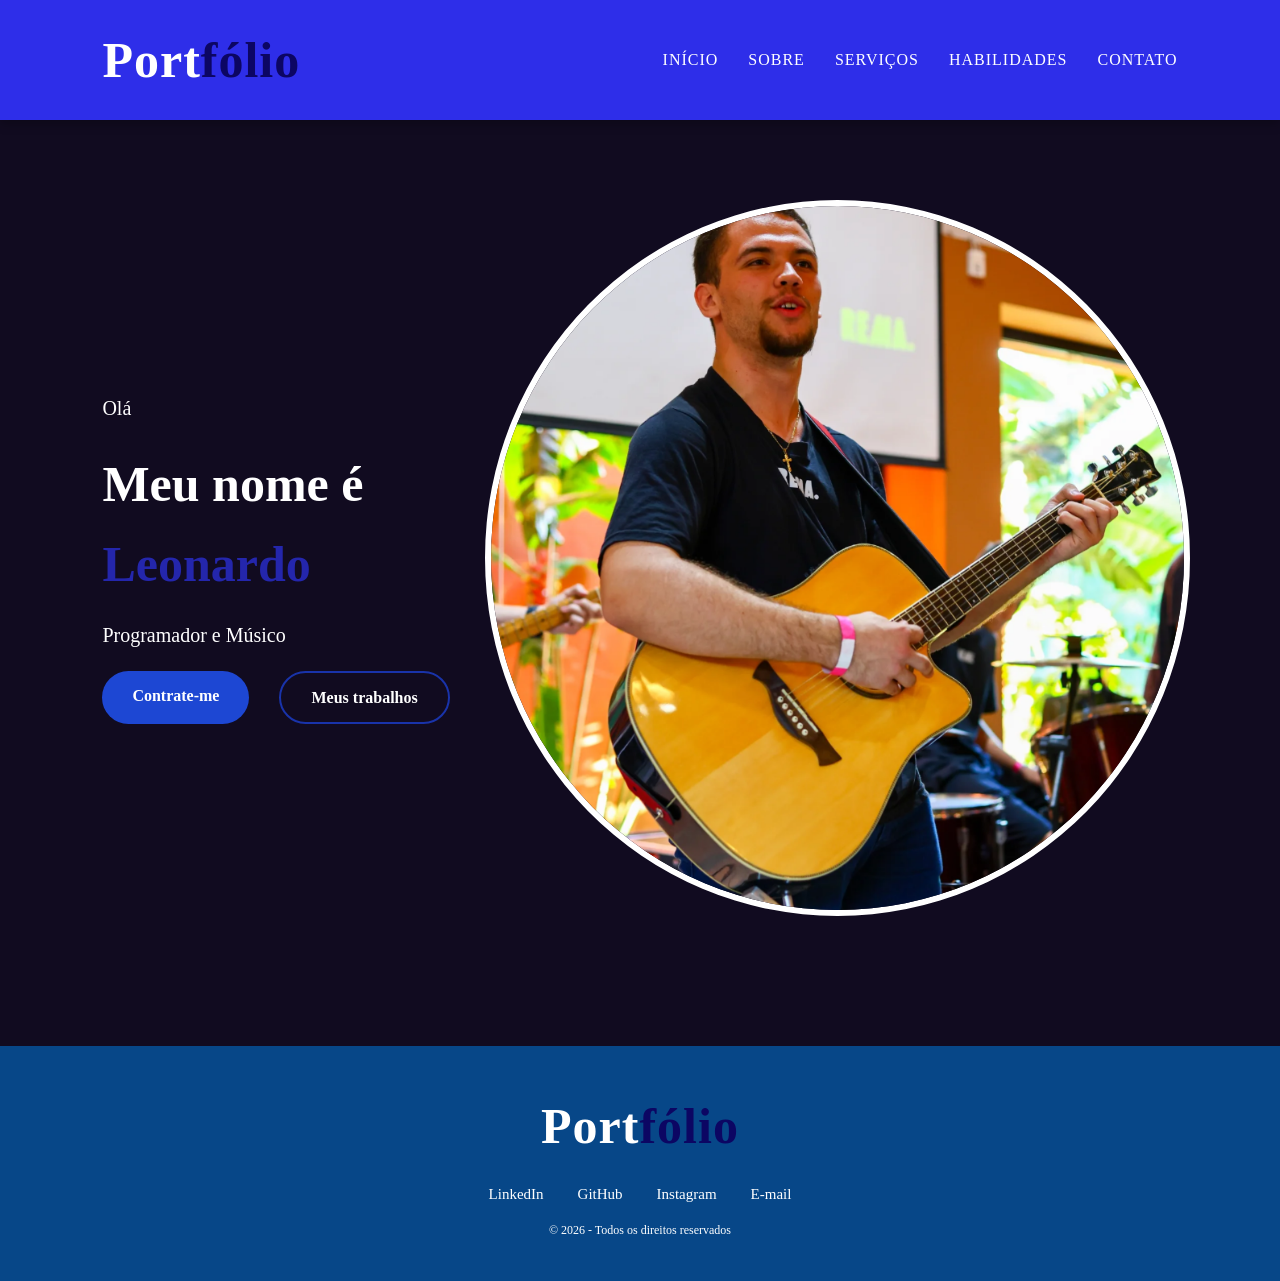
==== index.html @ 90c8b2f6 "1º commit" ====
<!DOCTYPE html>
<html lang="en">
<head>
    <meta charset="UTF-8">
    <meta name="viewport" content="width=device-width, initial-scale=1.0">
    <link rel="stylesheet" href="style.css">
    <title>Portfolio_Mafioletti</title>
</head>
<body>
    <!--Cabeçalho logo e nav-->
    <header>
        <div class="logotipo">Port<span>fólio</span></div>
        <nav>
            <ul>
                <li><a href="index.html">Início</a></li>
                <li><a href="sobre.html">Sobre</a></li>
                <li><a href="##">Serviços</a></li>
                <li><a href="##">Habilidades</a></li>
                <li><a href="##">Contato</a></li>
            </ul>
        </nav>
    </header>
    <!-- Seção principal de apresentação-->
     <main class="secao-principal">
         <div class="texto-apresentacao">
             <p class="paragrafo">Olá</p>
            <h1>Meu nome é <span>Leonardo</span></h1>
            <p>Programador e Músico</p>

            <div class="grupo-botoes">
                <a href="#" class="btn btn-contratar">Contrate-me</a>
                <a href="#" class="btn btn-trabalhos">Meus trabalhos</a>
            </div>
        </div>
        <!--Area imagem principal-->
        <div class="area-imagem">
            <div class="moldura-circular">
                <img src="mafia.png">
            </div>
        </div>
    </main>
    
    <!--Rodapé-->
    <footer>
        <div class="conteudo-rodape">
            <div class="logotipo">Port<span>fólio</span></div>
            <div class="navegacao">
                <a href="#">LinkedIn</a>
                <a href="#">GitHub</a>
                <a href="#">Instagram</a>
                <a href="#">E-mail</a>
            </div>
            <p class="direitos-autorais">&copy; 2026 - Todos os direitos reservados</p>
            
        </div>
    </footer>
</body>
</html>
---- style.css ----
*{
    margin: 0;
    padding: 0;
    font-family: Georgia, 'Times New Roman', Times, serif;
}

body{
    background: lch(4.16% 13.56 294.16);
    color: white;
    line-height: 1.6;
}
header{
    display: flex;
    justify-content: space-between;
    align-items: center;
    padding: 20px 8%;
    background-color: rgb(46, 46, 233);
    box-shadow: 0 4px 10px rgba(0, 0, 0, 0.256);
    position: sticky;
    top: 0;
    z-index: 1000;/*garante que o menu fica acima de todos os elementos*/
}
.logotipo{
    font-size: 50px;
    font-weight: 700;
    color: white;
    letter-spacing: 1px;
}
.logotipo span{
    color: rgb(12, 6, 99);
}
nav ul{
    display: flex;
    list-style: none;
}
nav ul li{
    margin-left: 30px;
}
nav ul li a{
    text-decoration: none;
    color: white;
    font-weight: 300;
    text-transform: uppercase;
    letter-spacing: 1px;
    transition: 0.3s;
}
nav ul li a:hover{
    color: aqua;
}
/*conteúdo principal*/
.secao-principal{
    display: flex;
    align-items: center;
    justify-content: space-between;
    padding: 80px 8%;
}
.texto-apresentacao{
    max-width: 400px;
}
.texto-apresentacao .saudacao{
    color: rgb(46, 46, 233);
    font-size:  20px;
    font-weight: 600;
    margin-bottom: 10px;
}
.texto-apresentacao h1{
    font-size: 50px;
    margin-bottom: 15px;
}
.texto-apresentacao h1 span{
    color: rgb(36, 38, 172);
}
.texto-apresentacao p{
    color: white;
    font-size: 20px;
    margin-bottom: 20px;
}
.grupo-botoes{
    display: flex;
    gap: 30px;
}
.btn{
    padding: 12px 30px;
    border-radius: 50px;
    text-decoration: none;
    font-weight: bold;
    transform: 0.3s;
}
.btn:active{
    color: rgb(33, 33, 196);
}
.btn-contratar{
    background-color: rgb(29, 71, 211);
    color: rgb(255, 255, 255);
}
.btn-contratar:hover{
    background-color: rgb(8, 87, 139);
}
.btn-trabalhos{
    border: 2px solid rgb(25, 51, 170);
    color: white;
}
.btn-trabalhos:hover{
    background-color: rgb(8, 87, 139);
    
}
.area-imagem{
    position: relative;
}
.moldura-circular{
    background-color: rgb(8, 87, 139);
    width: 100%;
    height: 100%;
    border-radius: 50%;
    overflow: hidden;
    display: flex;
    justify-content: center;
    align-items: flex-end;
    border: 6px solid white;
}
.moldura-circular img{
    width: 100%;
    height: 100%;
    object-fit: cover;
}
footer{
    background-color: rgb(7, 71, 136);
    padding: 40px 8%;
    text-align: center;
    margin-top: 50px;
}
.conteudo-rodape{
    display: flex;
    flex-direction: column;
    align-items: center;
    gap: 15px;
}

.navegacao a{
    color: white;
    text-decoration: none;
    margin: 0 15px;
    font-size: 15px;
}
.navegacao a:hover{
    color: rgb(9, 99, 189)
}
.direitos-autorais{
    font-size: 12px;
}
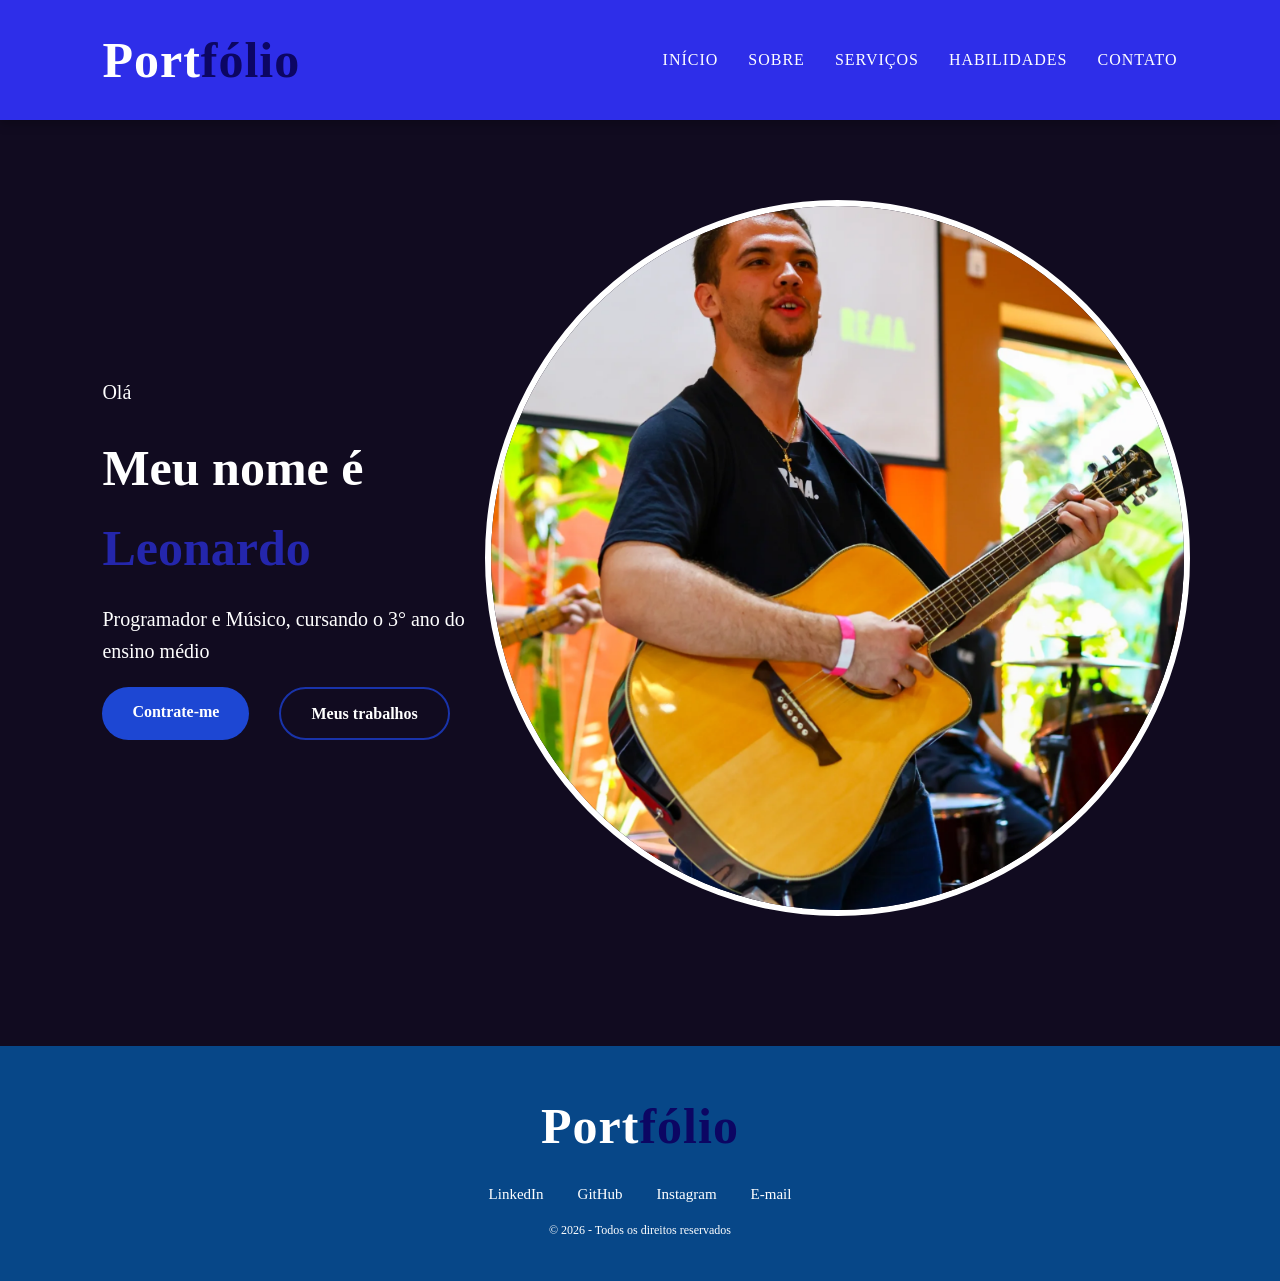
==== commit 3b6b81e0: "Adição em outras abas" ====
--- a/index.html
+++ b/index.html
@@ -14,9 +14,9 @@
             <ul>
                 <li><a href="index.html">Início</a></li>
                 <li><a href="sobre.html">Sobre</a></li>
-                <li><a href="##">Serviços</a></li>
-                <li><a href="##">Habilidades</a></li>
-                <li><a href="##">Contato</a></li>
+                <li><a href="servicos.html">Serviços</a></li>
+                <li><a href="habilidades.html">Habilidades</a></li>
+                <li><a href="contato.html">Contato</a></li>
             </ul>
         </nav>
     </header>
@@ -25,11 +25,11 @@
          <div class="texto-apresentacao">
              <p class="paragrafo">Olá</p>
             <h1>Meu nome é <span>Leonardo</span></h1>
-            <p>Programador e Músico</p>
+            <p>Programador e Músico, cursando o 3° ano do ensino médio</p>
 
             <div class="grupo-botoes">
-                <a href="#" class="btn btn-contratar">Contrate-me</a>
-                <a href="#" class="btn btn-trabalhos">Meus trabalhos</a>
+                <a href="contratar.html" class="btn btn-contratar">Contrate-me</a>
+                <a href="servicos.html" class="btn btn-trabalhos">Meus trabalhos</a>
             </div>
         </div>
         <!--Area imagem principal-->
@@ -46,8 +46,8 @@
             <div class="logotipo">Port<span>fólio</span></div>
             <div class="navegacao">
                 <a href="#">LinkedIn</a>
-                <a href="#">GitHub</a>
-                <a href="#">Instagram</a>
+                <a href="https://github.com/Mafioletti">GitHub</a>
+                <a href="https://www.instagram.com/leomafioletti/">Instagram</a>
                 <a href="#">E-mail</a>
             </div>
             <p class="direitos-autorais">&copy; 2026 - Todos os direitos reservados</p>
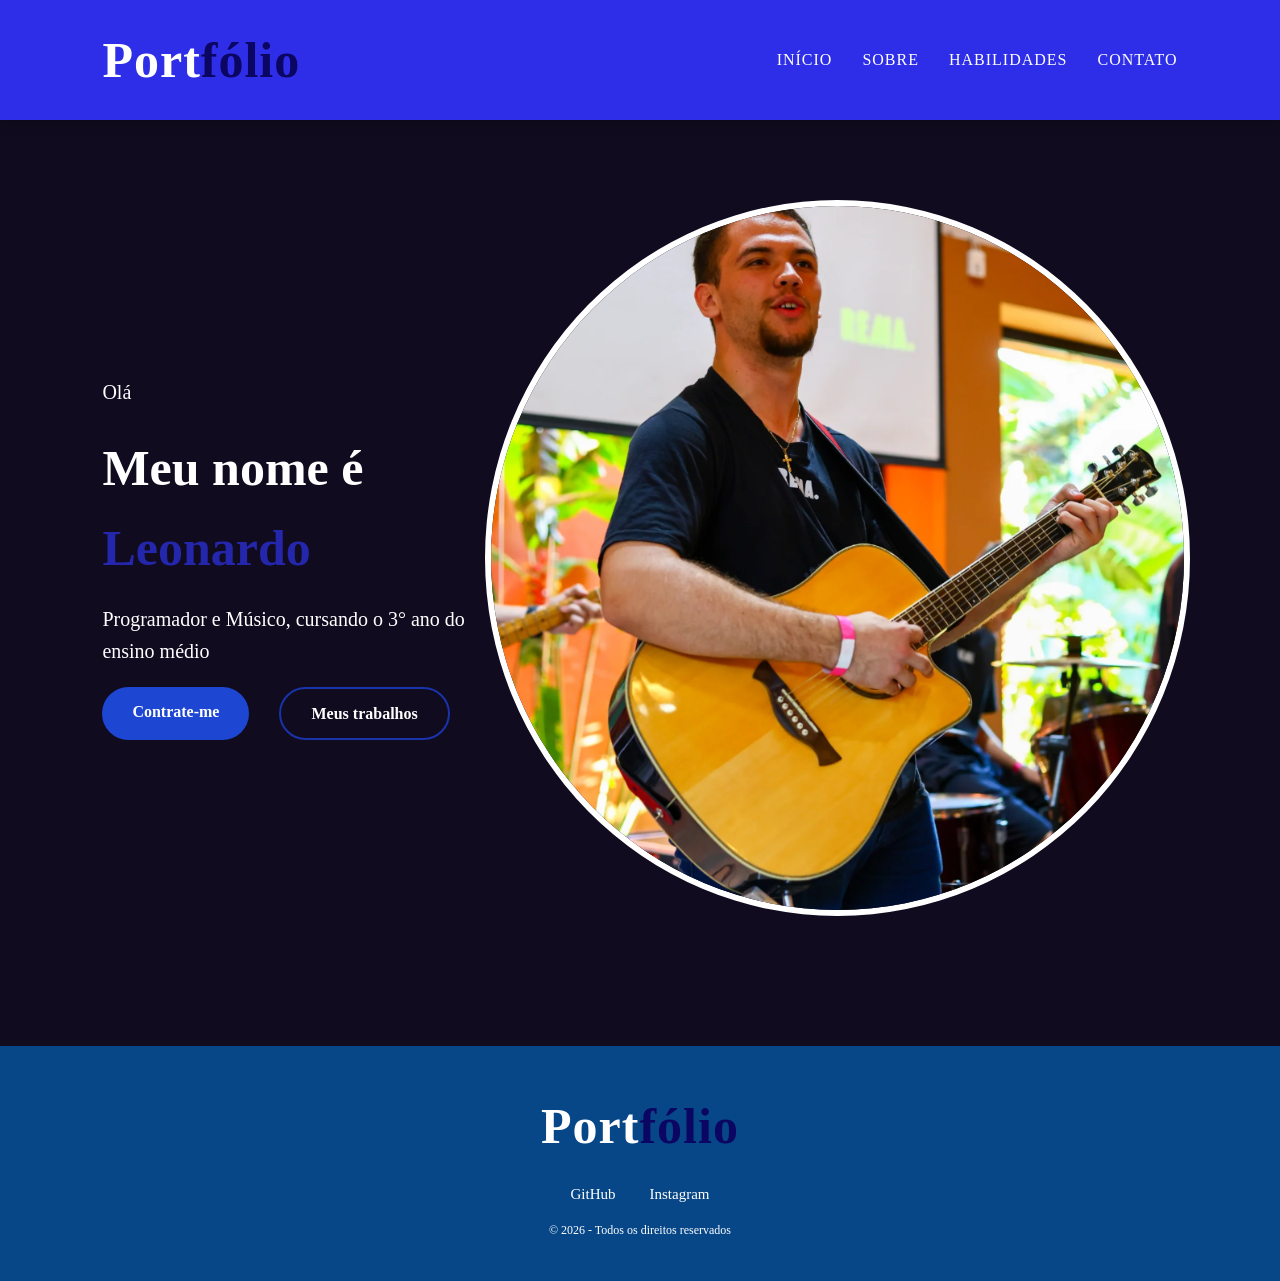
==== commit e0e2e0ed: "finalizado" ====
--- a/index.html
+++ b/index.html
@@ -14,7 +14,6 @@
             <ul>
                 <li><a href="index.html">Início</a></li>
                 <li><a href="sobre.html">Sobre</a></li>
-                <li><a href="servicos.html">Serviços</a></li>
                 <li><a href="habilidades.html">Habilidades</a></li>
                 <li><a href="contato.html">Contato</a></li>
             </ul>
@@ -29,7 +28,7 @@
 
             <div class="grupo-botoes">
                 <a href="contratar.html" class="btn btn-contratar">Contrate-me</a>
-                <a href="servicos.html" class="btn btn-trabalhos">Meus trabalhos</a>
+                <a href="https://github.com/Mafioletti" class="btn btn-trabalhos">Meus trabalhos</a>
             </div>
         </div>
         <!--Area imagem principal-->
@@ -45,10 +44,8 @@
         <div class="conteudo-rodape">
             <div class="logotipo">Port<span>fólio</span></div>
             <div class="navegacao">
-                <a href="#">LinkedIn</a>
                 <a href="https://github.com/Mafioletti">GitHub</a>
                 <a href="https://www.instagram.com/leomafioletti/">Instagram</a>
-                <a href="#">E-mail</a>
             </div>
             <p class="direitos-autorais">&copy; 2026 - Todos os direitos reservados</p>
             
